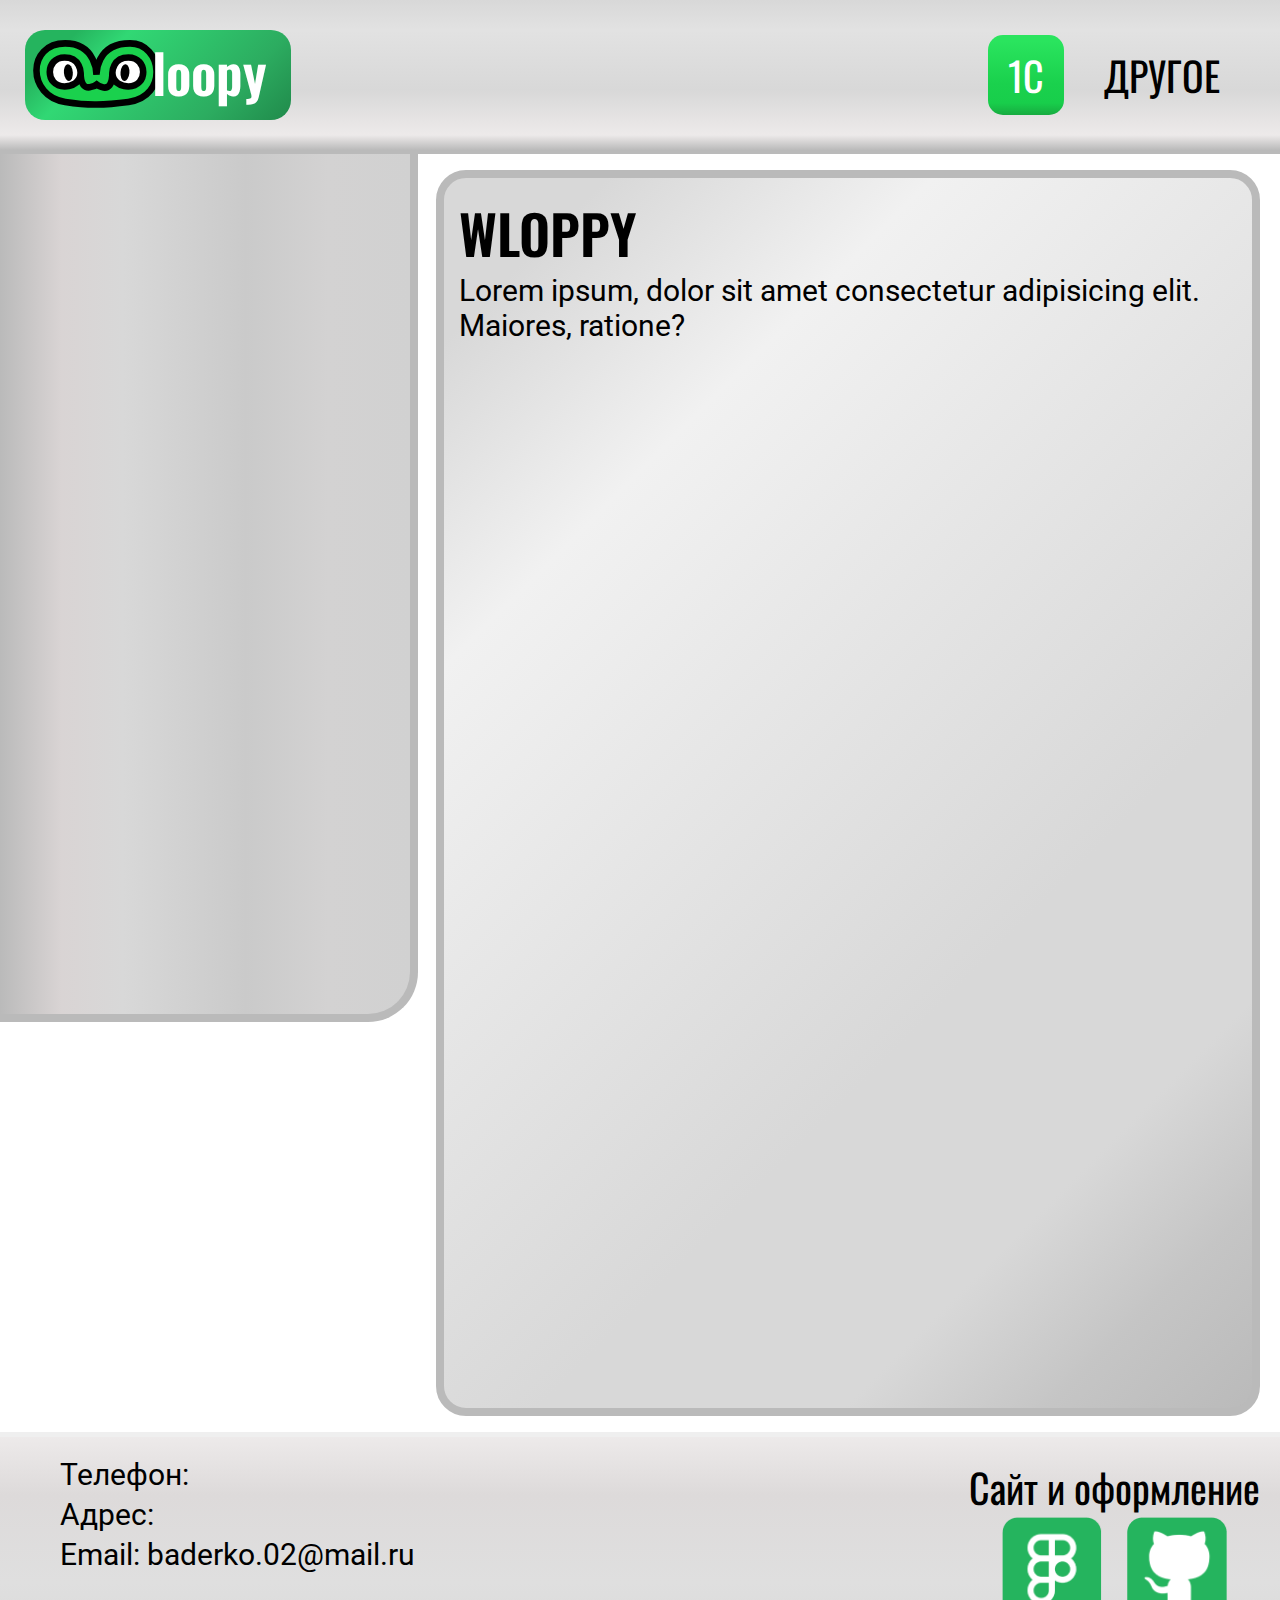
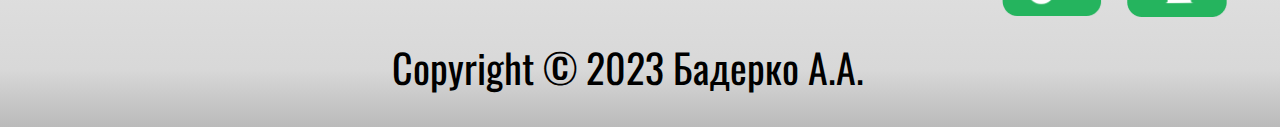
==== 1c-page1.html @ 09b9393e "Stage commit" ====
<!DOCTYPE html>
<html lang="ru">
    <head>
        <meta charset="UTF-8">
        <meta name="viewport" content="width=device-width, initial-scale=1.0 maximum-scale=1.0 minimum-scale=1.0">
        <title>Wloppy</title>
		<link rel="stylesheet" href="css/style.css">
    </head>
    <body>
        <header>
            <a href="index.html"><div id="logo-wloopy">
                <div id="wloppy"></div>
                <span id="logo-text" class="caption-mid white">loopy</span>
            </div></a>
            <ul id="header-nav">
                <li><a href="" class="button caption-small">1С</a></li>
                <li><a href="" class="caption-small">ДРУГОЕ</a></li>
            </ul>
        </header>
        <main class="nav-list">
            <nav>
            </nav>
            <div class="container cont-nav">
                <div class="backplate">
                    <h2>WLOPPY</h2>
                    <span>Lorem ipsum, dolor sit amet consectetur adipisicing elit. Maiores, ratione?</span>
                </div>
            </div>
        </main>
        <footer>
            <ul id="contact">
                <li>Телефон:</li>
                <li>Адрес:</li>
                <li>Email: baderko.02@mail.ru</li>
            </ul>
            <div id="utils">
                <h3 class="center">Сайт и оформление</h3>
                <div id="utils-icons">
                    <a target="_blank" href="https://www.figma.com/file/TBUKfZ8iE37CNJA7wcJCPL/%D0%A2%D0%B5%D0%BC%D0%B0%3A-%22lorem%22-(%D0%98%D1%82%D0%BE%D0%B3%D0%BE%D0%B2%D0%B0%D1%8F-%D1%80%D0%B0%D0%B1%D0%BE%D1%82%D0%B0%2C-%D0%91%D0%B0%D0%B4%D0%B5%D1%80%D0%BA%D0%BE-%D0%90.%D0%90.)?type=design&node-id=0%3A1&mode=design&t=55yRqKqQiIg4gOZf-1">
                        <img src="css/img/logo-figma.png" alt="logo figma"/></a>
                    <a target="_blank" href="https://github.com/AABaderko/wloppy-site.git">
                        <img src="css/img/logo-github.png" style="float: right;" alt="logo github"/></a>
                </div>
            </div>
            <div id="copyright" class="caption-small">Copyright © 2023 Бадерко А.А.</div>
        </footer>
    </body>
</html>
---- css/style.css ----
@import url('https://fonts.googleapis.com/css?family=Oswald');
@import url('https://fonts.googleapis.com/css?family=Roboto');

/** Colors
Main color: #FFFFFF (white)
Secondary color: #D8D8D8
Third color: #BABABA

Main green: #1AD14D
Second green: #25B45E
Third green: #1FA144

Main text color: #000000 (black)
Secondary text color: #FFFFFF (white)
**/

* { margin: 0; }

body {
    color: black;
    font-family: "Roboto";
    font-size: 30px;
}

h1, h2, h3 { font-weight: normal; }
a {
    color: black;
    text-decoration: none;
}


.white { color: white; }

body::after {
    position: absolute;
    width: 0;
    height: 0;
    overflow: hidden;
    z-index: -1;
    content: 
        url("img/wloppy-default.svg")
        url("img/wloppy-blink.svg")
        url("img/wloppy-mouth-open.svg")
        url("img/logo-1C-inverted.svg");
}



/** HEADER **/

#logo-wloopy {
    padding: 10px 8px;

    height: 70px;
    width: 250px;

    position: absolute;
    top: 50%;
    transform: translateY(-50%);
    float: left;

    background: linear-gradient(135deg, #25B45E 0%, #25B45E 15%, #31D874 30%, #2CAC60 75%, #208A4B 100%);
    border-radius: 20px;
}

#wloppy {
    width: 127px;
    height: 68px;
    background-image: url("img/wloppy-default.svg");
    background-size: 127px 68px;
    animation: wloppy-blinking 5s linear normal infinite;
}

#wloppy:hover {
    animation: wloppy-m-open 1s linear normal infinite;
}

@keyframes wloppy-blinking {
    0% { background-image: url("img/wloppy-default.svg"); }
    49.9% { background-image: url("img/wloppy-default.svg"); }
    50% { background-image: url("img/wloppy-blink.svg"); }
    52.5% { background-image: url("img/wloppy-blink.svg"); }
    52.6% { background-image: url("img/wloppy-default.svg"); }
    100% { background-image: url("img/wloppy-default.svg"); }
}

@keyframes wloppy-m-open {
    from { background-image: url("img/wloppy-mouth-open.svg"); }
    to { background-image: url("img/wloppy-mouth-open.svg"); }
}

#logo-text {
    padding-left: 2px;
    bottom: 8px;
    right: 24px;
    position: absolute;
}



#header-nav {
    margin-right: 40px;

    position: absolute;
    right: 0;
    top: 50%;
    transform: translateY(-50%);

    list-style-type: none;
}



#header-nav li {
    padding: 15px 20px;
    float: left;
}

#header-nav li a {
    text-decoration: none;
    transition: 0.16s ease-in;
}
#header-nav li a:hover { 
    color: #25B45E;
    text-shadow: 0px 0px 2px #1AD14D;
}

#header-nav li a.button {
    padding: 10px 20px;
    background: linear-gradient(180deg, #2AE45E 8%, #1AD14D 60%, #18CE4B 85%, #17AB40 100%);
    border-radius: 15px;
    color: white;
}
#header-nav li a.button:hover {
    box-shadow: 0px 0px 5px #1AD14D;
    color: white;
}


h3, .caption-small {
    font-family: 'Oswald';
    font-size: 40px;
}

h2, .caption-mid {
    font-family: 'Oswald';
    font-weight: 600;
    font-size: 54px;
}

h1, .caption-large {
    font-family: 'Oswald';
    font-weight: bold;
    font-size: 78px;
}

.center {
    text-align: center;
}


header {
    padding: 20px 25px;
    height: 110px;
    position: relative;

    background: linear-gradient(180deg, #D8D8D8 0%, #E2E2E2 20%, #D8D8D8 60%, #EDEAEA 90%, #BABABA 100%);
    border-bottom: #BABABA solid 4px;
}

/** NAVIGATION **/
nav {
    margin-top: 0;
    padding: 30px;
    width: 350px;
    height: 800px;
    float: left;

    background: linear-gradient(-90deg, #D1D1D1 0%, #D3D2D2 20%, #CACACA 40%, #D8D8D8 70%, #D9D4D4 85%, #BABABA 100%);
    border: 8px solid #BABABA;
    border-top: none;
    border-left: none;
    border-bottom-right-radius: 50px;
}

/** MAIN **/

.nav-list {
    min-height: 800px;
    padding-top: 0;
    margin-top: 0;
}

.container {
    min-width: 800px;
    max-width: 1000px;
    margin: 0 auto;
}

.container * {
    display: block;
    margin: 0 auto;
}



#info {
    margin-top: 10%;
    margin-bottom: 10%;
    width: 950px;
    height: 465px;
    position: relative;
}

#info * { 
    margin: 10px 20px;
}


.backpanel {
    padding: 15px;
    width: 400px;
    height: 400px;

    float: right;

    border-radius: 30px;
    background: linear-gradient(135deg, #D8D8D8 8%, #F1F1F1 24%, #D8D8D8 65%, #D8D8D8 80%, #C5C5C5 90%, #BABABA 100%);
    border: #BABABA solid 8px;
}

.cont-nav {
    margin-left: 416px;
    padding-top: 16px;
    max-width: none;
}

.backplate {
    margin: 0 auto 16px;
    padding: 15px;
    width: 90%;
    max-width: 1000px;
    height: 1200px;
    
    border-radius: 30px;
    background: linear-gradient(135deg, #D8D8D8 8%, #F1F1F1 24%, #D8D8D8 65%, #D8D8D8 80%, #C5C5C5 90%, #BABABA 100%);
    border: #BABABA solid 8px;
}



#wloppy-present {
    width: 450px;

    position: absolute;
    top: 50%;
    transform: translateY(-50%);
}


#category {
    margin-bottom: 120px;
    width: 840px;
}

.category-item {
    margin: 35px auto;
    padding: 1.5%;
    width: 790px;
    height: 175px;

    background: linear-gradient(135deg, #A1A1A1 20%, #8F8F8F 45%, #8F8F8F 55%, #A1A1A1 65%, #A1A1A1 70%, #747474 80%, #747474 100%);
    background-repeat: no-repeat;
    background-color: #A1A1A1;
    background-position-x: 40px;
    border: #747474 solid 15px;
    border-radius: 30px;

    transition: 0.2s ease-in-out;
}

.category-item:hover {
    border-color: #5F5F5F;
    box-shadow: 0px 0px 15px #A1A1A1;
}


.category-item.actived {
    background: linear-gradient(135deg, #1AD14D 20%, #25B45E 45%, #25B45E 55%, #1AD14D 65%, #1AD14D 70%, #25B45E 80%, #25B45E 100%);
    background-repeat: no-repeat;
    background-color: #1AD14D;
    background-position-x: 40px;
    border: #25B45E solid 15px;

    transition: 0.2s ease-in-out;
}

.category-item.actived:hover {
    border-color: #1FA144;
    box-shadow: 0px 0px 15px #1AD14D;
}


.category-item.process {
    background: linear-gradient(135deg, #ECD615 20%, #D3C015 45%, #D3C015 55%, #ECD615 65%, #ECD615 70%, #CDB11B 80%, #CDB11B 100%);
    background-repeat: no-repeat;
    background-color: #ECD615;
    background-position-x: 40px;
    border: #CDB11B solid 15px;

    transition: 0.2s ease-in-out;
}

.category-item.process:hover {
    border-color: #AD9717;
    box-shadow: 0px 0px 15px #ECD615;
}

.item-container {
    position: relative;
    top: 50%;
    transform: translateY(-50%);
}

.category-item img {
    padding: 8px 10px;
    width: 160px;
    float: left;
}

.item-icon {
    margin: 10px;
    width: 160px;
    height: 160px;
    float: left;
    background-size: 160px 160px;
}

.IC-Logo {
    background-image: url("img/logo-1C.svg");
    transition: 0.25s ease-in;
}
.category-item:hover .IC-Logo {
    background-image: url("img/logo-1C-inverted.svg");
}

.Blender-Logo { background-image: url("img/logo-blender.svg"); }

.Unknown-Logo { background-image: url("img/logo-unknown.svg"); }


footer {
    padding: 20px;
    height: 250px;
    position: relative;
    background: linear-gradient(180deg, #EDEAEA 0%, #DDDADA 20%, #DFDFDF 50%, #D8D8D8 80%, #BABABA 100%);
    border-top: 5px solid #EFEFEF;
}

#contact { 
    float: left;
    list-style-type: none;
}
#contact li { padding-bottom: 5px; }

#utils { float: right; }
#utils * { margin: 0 auto; }

#utils-icons { width: 225px; }
#utils-icons * { width: 100px; }

#copyright {
    width: 95%;
    bottom: 30px;
    position: absolute;
    text-align: center;
}

@media screen and (max-width: 950px) {
    body {
        font-size: 24px;
    }

    #logo-wloopy {
        padding: 6px;
        width: 215px;
        height: 60px;
    }
    #wloppy {
        width: 120px;
        height: 60px;
        background-size: 120px 60px;
    }

    #logo-text { bottom: 10px; }

    /**logo-text { display: none; }**/
    #nav { margin-right: 10px; }

    h3, .caption-small { font-size: 35px; }
    h2, .caption-mid { font-size: 40px; }
    h1, .caption-large { font-size: 50px; }

    header { height: 80px; }

    .container { min-width: 0; }
    #wloppy-present { 
        position: relative;
        top: auto;
        transform: translateY(0);
    }
    #info { width: 100%; height: auto; }
    #info * { 
        float: none;
        margin-left: auto;
        margin-right: auto;
    }

    #category { width: auto; }
    #category { font-size: 20px; }
    #category h2 { font-size: 26px; }
    .category-item {
        max-width: 700px;
        width: 80%;
        border-radius: 24px;
    }

    footer {
        height: 340px;
    }

    #contact, #utils {
        margin: 0 auto;
        width: auto; 
        float: none;
    }
}

@media screen and (max-width: 600px) {
    body {
        font-size: 16px;
    }

    #logo-wloopy {
        width: 100px;
        height: 50px;
    }
    #wloppy {
        width: 100px;
        height: 50px;
        background-size: 100px 50px;
    }

    #logo-text { display: none; }
    #nav { margin-right: 10px; }
    #nav li { padding: 12px; }

    h3, .caption-small { font-size: 20px; }
    h2, .caption-mid { font-size: 25px; }
    h1, .caption-large { font-size: 30px; }

    header { height: 60px; }

    nav { float: none; }

    #wloppy-present { width: 75%; }
    .backpanel { 
        width: 80%;
        height: 225px;
    }

    #category { font-size: 12px; }
    #category h2 { font-size: 14px; }

    .category-item {
        padding: 5px;
        margin: 15px auto;
        width: 80%;
        height: 120px;
        border-radius: 16px;
    }

    .item-icon {
        width: 100px;
        height: 100px;
        background-size: 100px 100px;
    }

    footer { height: 210px; }

    #utils-icons { width: 130px; }
    #utils-icons * { width: 60px; }
}
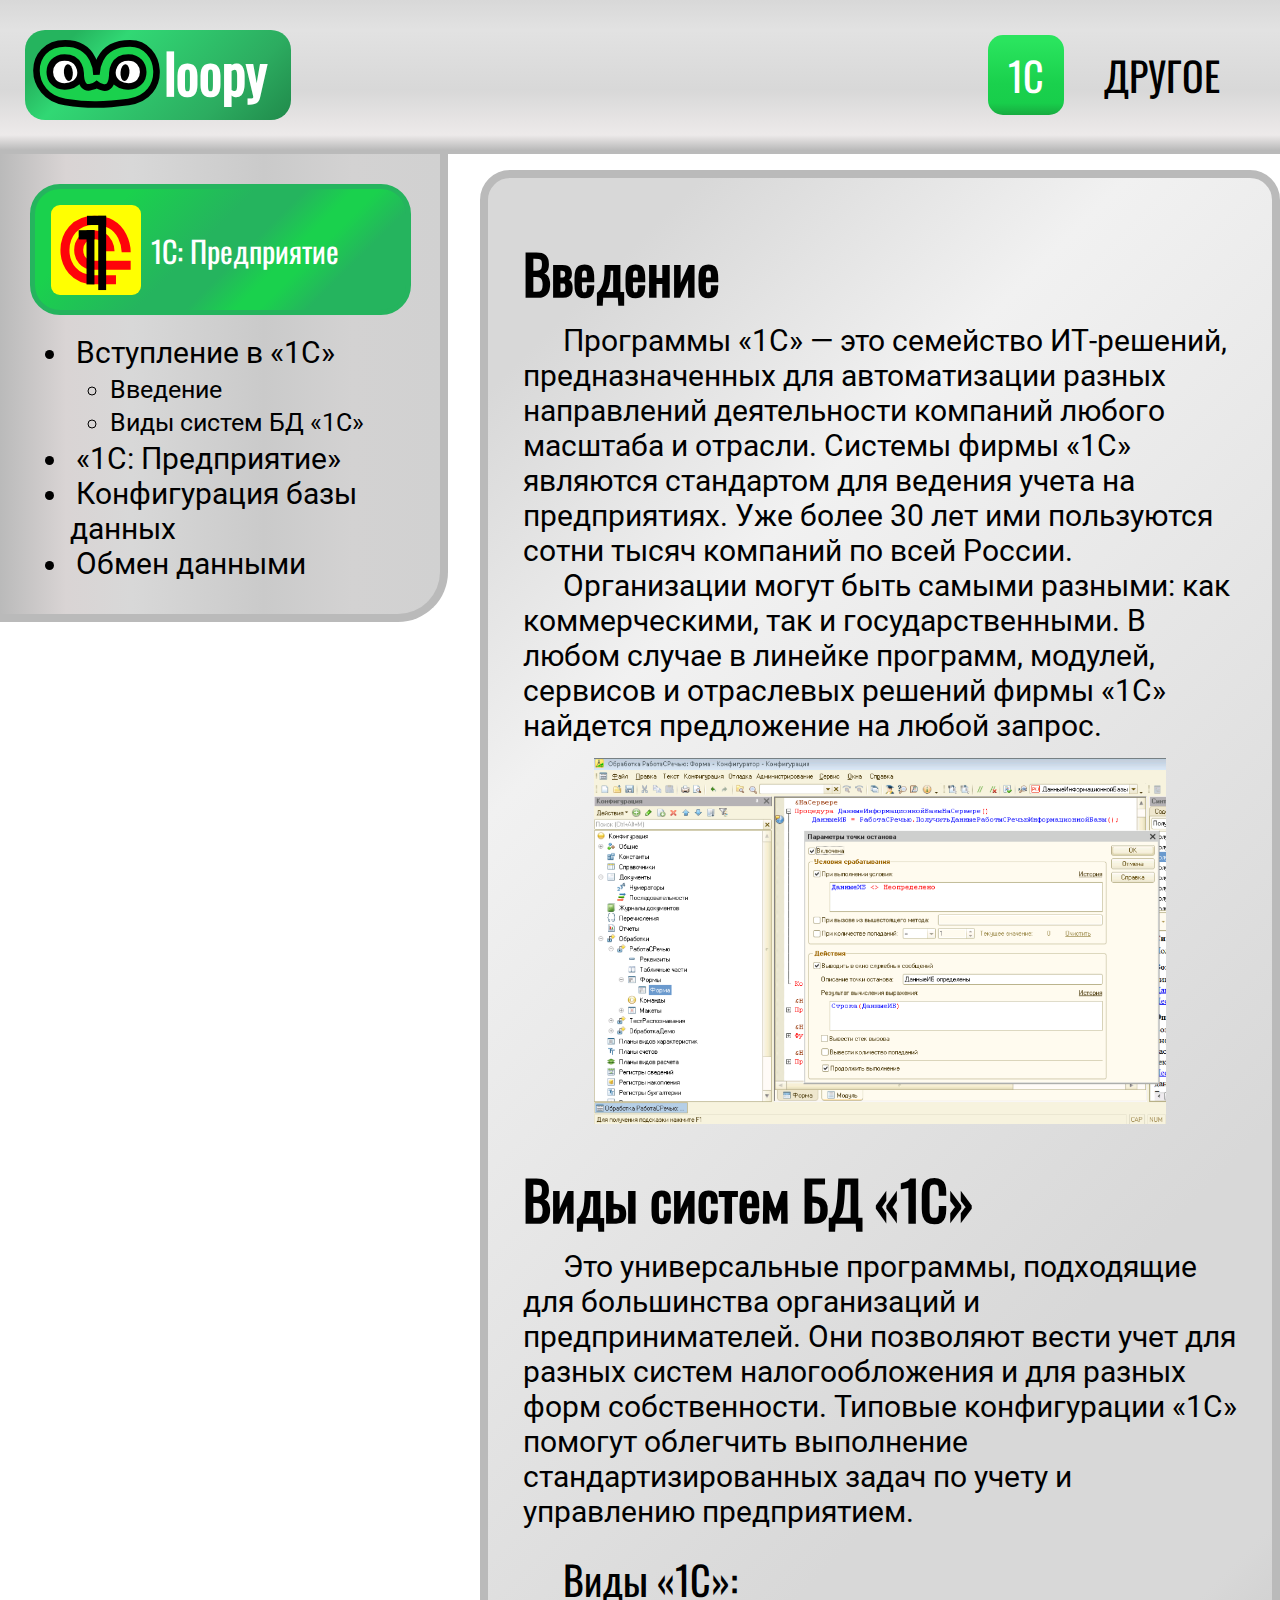
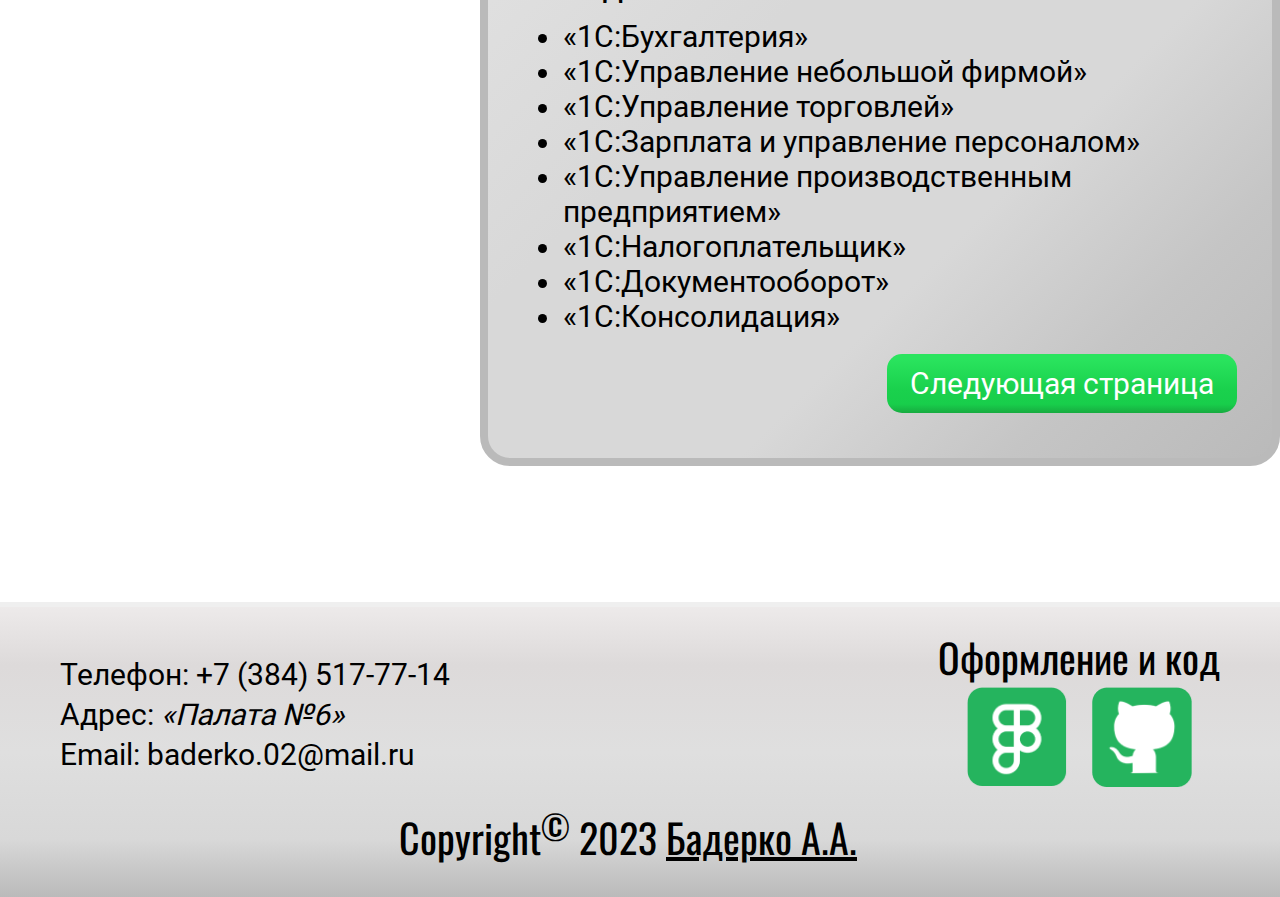
==== commit f1a17660: "Add main content "1C" and other css improvements" ====
--- a/1c-page1.html
+++ b/1c-page1.html
@@ -1,9 +1,10 @@
-<!DOCTYPE html>
+﻿<!DOCTYPE html>
 <html lang="ru">
     <head>
         <meta charset="UTF-8">
-        <meta name="viewport" content="width=device-width, initial-scale=1.0 maximum-scale=1.0 minimum-scale=1.0">
-        <title>Wloppy</title>
+        <meta name="viewport" content="width=device-width, initial-scale=1.0, maximum-scale=1.0, minimum-scale=1.0">
+        <title>Wloppy - &laquo;1C&raquo; - Вступление в &laquo;1C&raquo;</title>
+        <link rel="shortcut icon" href="css/img/logo-wloppy.svg" type="image/x-icon">
 		<link rel="stylesheet" href="css/style.css">
     </head>
     <body>
@@ -13,28 +14,74 @@
                 <span id="logo-text" class="caption-mid white">loopy</span>
             </div></a>
             <ul id="header-nav">
-                <li><a href="" class="button caption-small">1С</a></li>
-                <li><a href="" class="caption-small">ДРУГОЕ</a></li>
+                <li><a href="" class="button-header caption-small">1С</a></li>
+                <li><a href="other.html" class="caption-small">ДРУГОЕ</a></li>
             </ul>
         </header>
-        <main class="nav-list">
+        <main class="nav-main">
             <nav>
+                <div class="nav-item actived">
+                    <div class="nav-item-icon IC-Logo"></div>
+                    <div class="item-container text-scale-down">
+                        <h3 class="white">1С: Предприятие</h3>
+                    </div>
+                </div>
+                <ul id="nav-list">
+                    <li><a href="">Вступление в &laquo;1C&raquo;</a>
+                        <ul class="nav-sub-list">
+                            <li>Введение</li>
+                            <li>Виды систем БД &laquo;1C&raquo;</li>
+                        </ul>
+                    </li>
+                    <li><a href="1c-page2.html">&laquo;1C: Предприятие&raquo;</a></li>
+                    <li><a href="1c-page3.html">Конфигурация базы данных</a></li>
+                    <li><a href="1c-page4.html">Обмен данными</a></li>
+                </ul>
             </nav>
             <div class="container cont-nav">
                 <div class="backplate">
-                    <h2>WLOPPY</h2>
-                    <span>Lorem ipsum, dolor sit amet consectetur adipisicing elit. Maiores, ratione?</span>
+                    <h2>Введение</h2>
+                    <p>
+                        Программы &laquo;1С&raquo; — это семейство ИТ-решений, предназначенных для автоматизации разных направлений деятельности компаний любого масштаба и отрасли.
+                        Системы фирмы &laquo;1С&raquo; являются стандартом для ведения учета на предприятиях. Уже более 30 лет ими пользуются сотни тысяч компаний по всей России.
+                    </p>
+                    <p>
+                        Организации могут быть самыми разными: как коммерческими, так и государственными.
+                        В любом случае в линейке программ, модулей, сервисов и отраслевых решений фирмы &laquo;1С&raquo; найдется предложение на любой запрос.
+                        <img class="img-center" src="img/1c-act1-img1.png" width="80%" alt="Интерфейс программы &laquo;1С:Предприятие&raquo;"/>
+                    </p>
+
+                    <h2>Виды систем БД &laquo;1C&raquo;</h2>
+                    <p>
+                        Это универсальные программы, подходящие для большинства организаций и предпринимателей.
+                        Они позволяют вести учет для разных систем налогообложения и для разных форм собственности.
+                        Типовые конфигурации &laquo;1С&raquo; помогут облегчить выполнение стандартизированных задач по учету и управлению предприятием.
+                    </p>
+                    <h3 class="caption-in-text">Виды &laquo;1С&raquo;:</h3>
+                    <ul class="display-list">
+                        <li>&laquo;1С:Бухгалтерия&raquo;</li>
+                        <li>&laquo;1С:Управление небольшой фирмой&raquo;</li>
+                        <li>&laquo;1С:Управление торговлей&raquo;</li>
+                        <li>&laquo;1С:Зарплата и управление персоналом&raquo;</li>
+                        <li>&laquo;1С:Управление производственным предприятием&raquo;</li>
+                        <li>&laquo;1С:Налогоплательщик&raquo;</li>
+                        <li>&laquo;1С:Документооборот&raquo;</li>
+                        <li>&laquo;1С:Консолидация&raquo;</li>
+                    </ul>
+                    <a class="button-right" href="1c-page2.html"><div class="button">Следующая страница</div></a>
                 </div>
             </div>
         </main>
         <footer>
             <ul id="contact">
-                <li>Телефон:</li>
-                <li>Адрес:</li>
+                <li>Телефон: +7 (384) 517-77-14</li>
+                <li>Адрес: <a href="https://www.litres.ru/book/anton-chehov/palata-6-172110/chitat-onlayn/">
+                    <i>&laquo;Палата №6&raquo;</i></a>
+                </li>
                 <li>Email: baderko.02@mail.ru</li>
             </ul>
             <div id="utils">
-                <h3 class="center">Сайт и оформление</h3>
+                <h3 class="center">Оформление и код</h3>
                 <div id="utils-icons">
                     <a target="_blank" href="https://www.figma.com/file/TBUKfZ8iE37CNJA7wcJCPL/%D0%A2%D0%B5%D0%BC%D0%B0%3A-%22lorem%22-(%D0%98%D1%82%D0%BE%D0%B3%D0%BE%D0%B2%D0%B0%D1%8F-%D1%80%D0%B0%D0%B1%D0%BE%D1%82%D0%B0%2C-%D0%91%D0%B0%D0%B4%D0%B5%D1%80%D0%BA%D0%BE-%D0%90.%D0%90.)?type=design&node-id=0%3A1&mode=design&t=55yRqKqQiIg4gOZf-1">
                         <img src="css/img/logo-figma.png" alt="logo figma"/></a>
@@ -42,7 +89,9 @@
                         <img src="css/img/logo-github.png" style="float: right;" alt="logo github"/></a>
                 </div>
             </div>
-            <div id="copyright" class="caption-small">Copyright © 2023 Бадерко А.А.</div>
+            <div id="copyright" class="caption-small">Copyright<sup>©</sup> 2023 
+                <a class="select" target="_blank" href="https://vk.com/id627648972">Бадерко А.А.</a>
+            </div>
         </footer>
     </body>
 </html>--- a/css/style.css
+++ b/css/style.css
@@ -1,5 +1,5 @@
-@import url('https://fonts.googleapis.com/css?family=Oswald');
-@import url('https://fonts.googleapis.com/css?family=Roboto');
+@import url("fonts/oswald-font.css");
+@import url("fonts/roboto-font.css");
 
 /** Colors
 Main color: #FFFFFF (white)
@@ -20,14 +20,17 @@
     color: black;
     font-family: "Roboto";
     font-size: 30px;
-}
-
-h1, h2, h3 { font-weight: normal; }
+    background-color: #BABABA;
+}
+
 a {
     color: black;
     text-decoration: none;
 }
-
+a.select { text-decoration: underline;}
+
+p { text-indent: 40px; }
+.p-space { padding-bottom: 25px; }
 
 .white { color: white; }
 
@@ -45,6 +48,25 @@
 }
 
 
+h1, h2, h3 { font-weight: normal; }
+
+h3, .caption-small {
+    font-family: 'Oswald';
+    font-size: 40px;
+}
+
+h2, .caption-mid {
+    font-family: 'Oswald';
+    font-weight: 600;
+    font-size: 54px;
+}
+
+h1, .caption-large {
+    font-family: 'Oswald';
+    font-weight: bold;
+    font-size: 78px;
+}
+
 
 /** HEADER **/
 
@@ -125,39 +147,21 @@
     text-shadow: 0px 0px 2px #1AD14D;
 }
 
-#header-nav li a.button {
+#header-nav li a.button-header {
     padding: 10px 20px;
     background: linear-gradient(180deg, #2AE45E 8%, #1AD14D 60%, #18CE4B 85%, #17AB40 100%);
     border-radius: 15px;
     color: white;
 }
-#header-nav li a.button:hover {
+#header-nav li a.button-header:hover {
     box-shadow: 0px 0px 5px #1AD14D;
     color: white;
 }
 
 
-h3, .caption-small {
-    font-family: 'Oswald';
-    font-size: 40px;
-}
-
-h2, .caption-mid {
-    font-family: 'Oswald';
-    font-weight: 600;
-    font-size: 54px;
-}
-
-h1, .caption-large {
-    font-family: 'Oswald';
-    font-weight: bold;
-    font-size: 78px;
-}
-
-.center {
-    text-align: center;
-}
-
+.center { text-align: center; }
+
+.display-list li { display: list-item; }
 
 header {
     padding: 20px 25px;
@@ -172,8 +176,9 @@
 nav {
     margin-top: 0;
     padding: 30px;
-    width: 350px;
-    height: 800px;
+    width: 380px;
+    height: 100%;
+    min-height: 400px;
     float: left;
 
     background: linear-gradient(-90deg, #D1D1D1 0%, #D3D2D2 20%, #CACACA 40%, #D8D8D8 70%, #D9D4D4 85%, #BABABA 100%);
@@ -183,29 +188,66 @@
     border-bottom-right-radius: 50px;
 }
 
+#nav-list {
+    padding-top: 20px;
+}
+#nav-list li a {
+    margin-bottom: 4px;
+    padding: 6px;
+}
+#nav-list li a:hover {
+    background-color: #E9E9E9;
+    border-radius: 15px;
+}
+
+.nav-sub-list {
+    padding-top: 5px;
+    font-size: 25px;
+}
+.nav-sub-list * { padding-bottom: 4px; }
+
 /** MAIN **/
 
-.nav-list {
+main {
+    padding-top: 120px;
+    padding-bottom: 120px;
+    background-color: white;
+}
+
+.nav-main {
     min-height: 800px;
     padding-top: 0;
-    margin-top: 0;
 }
 
 .container {
+    margin: 0 auto;
     min-width: 800px;
     max-width: 1000px;
-    margin: 0 auto;
-}
-
-.container * {
+}
+
+.container * { 
     display: block;
     margin: 0 auto;
 }
 
-
+.backplate { 
+    margin: 0 auto;
+    display: block;
+}
+
+
+.backplate * { display: block; }
+.backplate b, .backplate i, .backplate u { display: inline-block; }
+.backplate h1, .backplate h2, .backplate h3 { display: block; }
+.backplate .display-list { display: block; }
+
+.backplate .img-center {
+    margin: 0 auto;
+    padding: 15px 0;
+    display: flex;
+}
 
 #info {
-    margin-top: 10%;
     margin-bottom: 10%;
     width: 950px;
     height: 465px;
@@ -230,24 +272,60 @@
 }
 
 .cont-nav {
-    margin-left: 416px;
+    margin-top: 0;
+    margin-left: 480px;
     padding-top: 16px;
+    min-width: 100px;
     max-width: none;
 }
 
 .backplate {
     margin: 0 auto 16px;
-    padding: 15px;
-    width: 90%;
+    padding: 35px;
+    width: auto;
     max-width: 1000px;
-    height: 1200px;
+
+    height: 100%;
+    min-height: 200px;
     
     border-radius: 30px;
     background: linear-gradient(135deg, #D8D8D8 8%, #F1F1F1 24%, #D8D8D8 65%, #D8D8D8 80%, #C5C5C5 90%, #BABABA 100%);
     border: #BABABA solid 8px;
 }
 
-
+.backplate h1, .backplate h2, .backplate h3 {
+    padding: 20px 0 10px;
+}
+.caption-in-text {
+    padding: 0;
+    text-indent: 40px;
+}
+
+.button {
+    padding: 12px 20px;
+    width: auto;
+    display: block;
+
+    background: linear-gradient(180deg, #2AE45E 8%, #1AD14D 60%, #18CE4B 85%, #17AB40 100%);
+    border-radius: 15px;
+    color: white;
+    text-align: center;
+
+    transition: 0.16s ease-in-out;
+}
+
+.button:hover {
+    background: none;
+    background-color: #D8D8D8;
+    outline: 8px solid #1AD14D;
+    color: black;
+}
+
+a.button-right {
+    margin: 20px 0 10px auto;
+    width: 350px;
+    display: block;
+}
 
 #wloppy-present {
     width: 450px;
@@ -258,10 +336,7 @@
 }
 
 
-#category {
-    margin-bottom: 120px;
-    width: 840px;
-}
+#category { width: 840px; }
 
 .category-item {
     margin: 35px auto;
@@ -285,12 +360,11 @@
 }
 
 
-.category-item.actived {
+.category-item.actived, .nav-item.actived {
     background: linear-gradient(135deg, #1AD14D 20%, #25B45E 45%, #25B45E 55%, #1AD14D 65%, #1AD14D 70%, #25B45E 80%, #25B45E 100%);
     background-repeat: no-repeat;
     background-color: #1AD14D;
-    background-position-x: 40px;
-    border: #25B45E solid 15px;
+    border-color: #25B45E;
 
     transition: 0.2s ease-in-out;
 }
@@ -301,12 +375,11 @@
 }
 
 
-.category-item.process {
+.category-item.process, .nav-item.process {
     background: linear-gradient(135deg, #ECD615 20%, #D3C015 45%, #D3C015 55%, #ECD615 65%, #ECD615 70%, #CDB11B 80%, #CDB11B 100%);
     background-repeat: no-repeat;
     background-color: #ECD615;
-    background-position-x: 40px;
-    border: #CDB11B solid 15px;
+    border-color: #CDB11B;
 
     transition: 0.2s ease-in-out;
 }
@@ -314,6 +387,27 @@
 .category-item.process:hover {
     border-color: #AD9717;
     box-shadow: 0px 0px 15px #ECD615;
+}
+
+.nav-item {
+    padding: 1.5%;
+    width: 360px;
+    height: 110px;
+
+    background: linear-gradient(135deg, #A1A1A1 20%, #8F8F8F 45%, #8F8F8F 55%, #A1A1A1 65%, #A1A1A1 70%, #747474 80%, #747474 100%);
+    background-repeat: no-repeat;
+    background-color: #A1A1A1;
+    background-position-x: 40px;
+    border: #747474 solid 5px;
+    border-radius: 30px;
+}
+
+.nav-item-icon {
+    margin: 10px;
+    width: 90px;
+    height: 90px;
+    float: left;
+    background-size: 90px 90px;
 }
 
 .item-container {
@@ -321,6 +415,7 @@
     top: 50%;
     transform: translateY(-50%);
 }
+.item-container.text-scale-down * { font-size: 30px; }
 
 .category-item img {
     padding: 8px 10px;
@@ -348,6 +443,10 @@
 
 .Unknown-Logo { background-image: url("img/logo-unknown.svg"); }
 
+.abb-list {
+    margin-left: 10%;
+}
+/** FOOTER **/
 
 footer {
     padding: 20px;
@@ -357,13 +456,17 @@
     border-top: 5px solid #EFEFEF;
 }
 
-#contact { 
+#contact {
+    margin-top: 30px; 
     float: left;
     list-style-type: none;
 }
 #contact li { padding-bottom: 5px; }
 
-#utils { float: right; }
+#utils { 
+    margin-right: 40px;
+    float: right;
+}
 #utils * { margin: 0 auto; }
 
 #utils-icons { width: 225px; }
@@ -393,8 +496,8 @@
     }
 
     #logo-text { bottom: 10px; }
-
-    /**logo-text { display: none; }**/
+    #header-nav { margin-right: 10px; }
+
     #nav { margin-right: 10px; }
 
     h3, .caption-small { font-size: 35px; }
@@ -404,11 +507,18 @@
     header { height: 80px; }
 
     .container { min-width: 0; }
+    .cont-nav { 
+        margin-left: 0;
+        padding-top: 0;
+    }
+
     #wloppy-present { 
         position: relative;
         top: auto;
         transform: translateY(0);
     }
+    .backpanel { height: 240px; }
+
     #info { width: 100%; height: auto; }
     #info * { 
         float: none;
@@ -425,15 +535,29 @@
         border-radius: 24px;
     }
 
-    footer {
-        height: 340px;
-    }
+    footer { height: 340px; }
 
     #contact, #utils {
         margin: 0 auto;
         width: auto; 
         float: none;
     }
+
+    nav {
+        margin-right: 30px;
+        width: 40%;
+        min-width: 325px;
+        min-height: 200px;
+    }
+    .nav-item { width: auto; }
+    .nav-sub-list { font-size: 20px; }
+
+    .backplate { 
+        padding-top: 20px;
+        border-top: none;
+    }
+
+    a.button-right { width: 290px; }
 }
 
 @media screen and (max-width: 600px) {
@@ -452,22 +576,30 @@
     }
 
     #logo-text { display: none; }
-    #nav { margin-right: 10px; }
-    #nav li { padding: 12px; }
+    #header-nav { margin-right: 10px; }
+    #header-nav li { padding: 12px; }
 
     h3, .caption-small { font-size: 20px; }
     h2, .caption-mid { font-size: 25px; }
     h1, .caption-large { font-size: 30px; }
 
+    .item-container.text-scale-down * { font-size: 18px; }
+
+    p { text-indent: 20px; }
+
     header { height: 60px; }
 
     nav { float: none; }
+
+    .cont-nav { padding-top: 15px; }
 
     #wloppy-present { width: 75%; }
     .backpanel { 
         width: 80%;
-        height: 225px;
-    }
+        height: 40%;
+    }
+
+    #info { margin-bottom: 100px; }
 
     #category { font-size: 12px; }
     #category h2 { font-size: 14px; }
@@ -490,4 +622,27 @@
 
     #utils-icons { width: 130px; }
     #utils-icons * { width: 60px; }
+
+    nav {
+        margin-right: 0;
+        min-width: 0;
+        width: auto;
+        min-height: 50px;
+        border-right: none;
+        border-bottom-left-radius: 50px;
+    }
+
+    .nav-item { width: auto; }
+    .nav-sub-list { font-size: 15px; }
+
+    .backplate {
+        width: auto;
+        min-height: none;
+        border-top: 8px solid #BABABA;
+    }
+
+    a.button-right {
+        width: 205px;
+        margin-right: auto;
+    }
 }